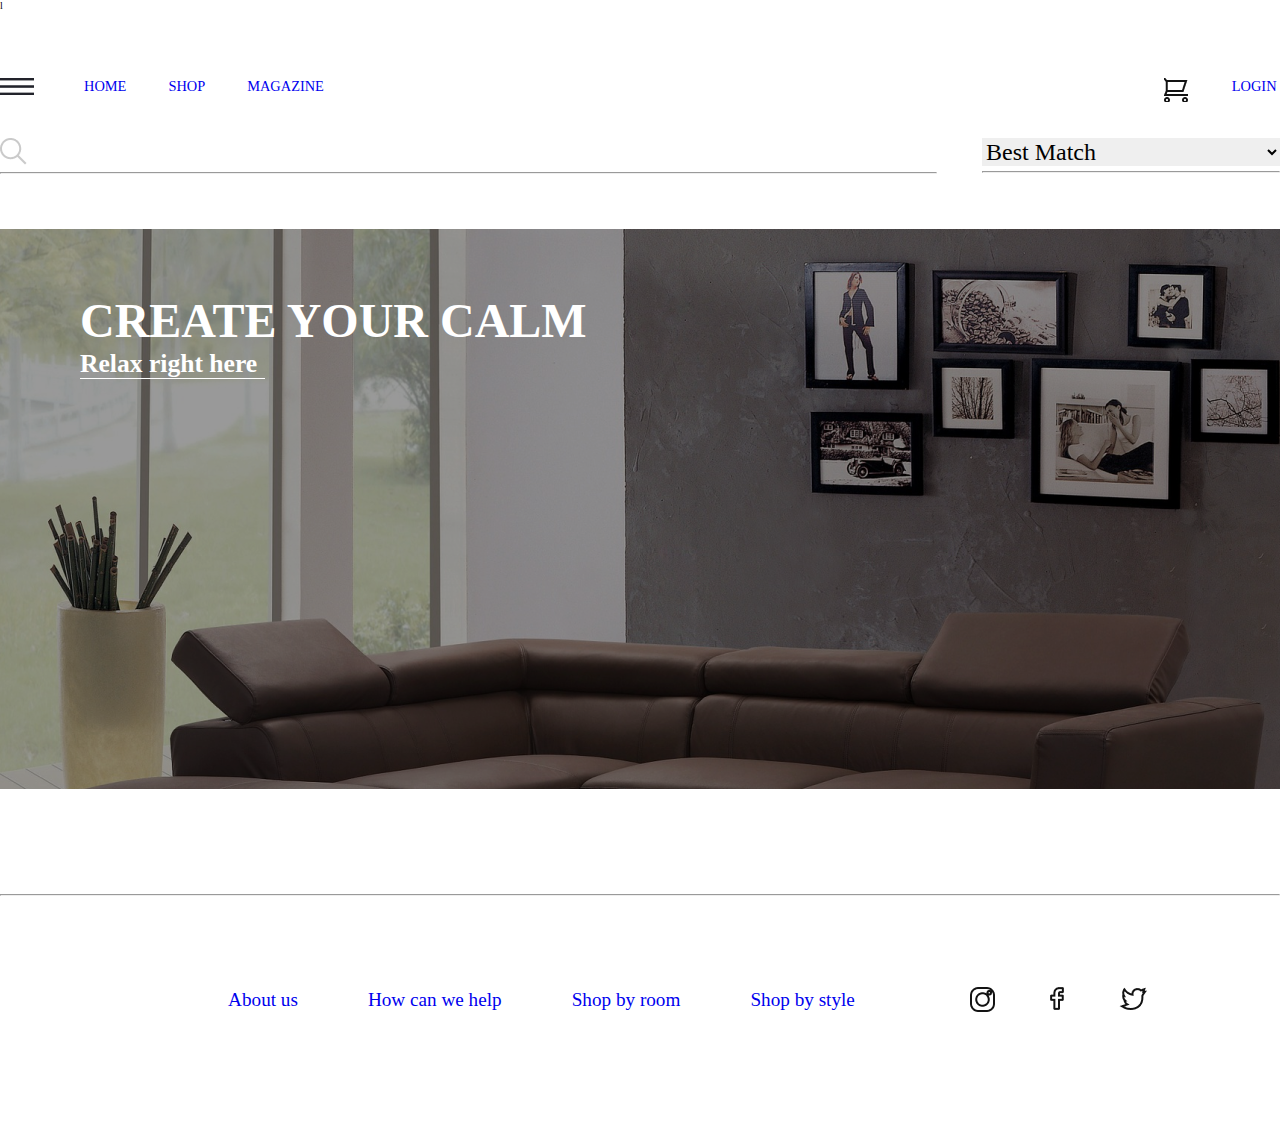
==== index.html @ 6ec8e125 "index.html edit, added css" ====
<!DOCTYPE html>
<html lang="en">
<head>
    <meta charset="UTF-8">
    <meta name="viewport" content="width=device-width, initial-scale=1.0">
    <link rel="stylesheet" href="./css/normalise.css">
    <link rel="stylesheet" href="./css/stylesheet.css">
    <link href="https://use.fontawesome.com/releases/v5.6.1/css/all.css" rel="stylesheet">
    l
    <title>SOFAS</title>
</head>
<body>
<div class="overflowHidden">
<header class="top-header outer">
    <div class="nav-inner inner flex-nav">
        <nav >
            <ul class="left-nav">
                <li class="logo"><a href="#"><img src="./img/logo.desktop.png" alt="logo"></a></li>
                <li class="list-item"><a href="#" class="home">HOME</a></li>
                <li class="list-item"><a href="#" class="shop">SHOP</a></li>
                <li class="list-item"><a href="#" class="magazine">MAGAZINE</a></li>
            </ul>
        </nav>
        <nav>
            <ul class="right-nav">
                <li class="list-item"><img class="cartButton" src="./img/Cart Button.png" alt="Cart button"/></li>
                <li class="list-item"><a href="#">LOGIN</a></li>
            </ul>
        </nav>        
    </div>
</header>

<div class="search-filter outer">
    <div class="search">
        <div class="search-icon" id="searchIcon">
            <img src="./img/Search.png" alt="search">
        </div>
        <input id="searchInput" type="text"/>
        <hr class="search-line">
    </div><!--search-->
    <div class="filter">
        <select name="bestMatch" id="bestMatch">
            <option value="bestMatch">Best Match</option>
            <option value="highest">Price: Highest first</option>
            <option value="lowest">Price: Lowest first</option>
        </select>
        <hr class="filter-line">
    </div><!--filter-->
</div><!--search-filter-->

<main class="main carousel-img outer">
    <div class="main-inner"></div>
    <div class="bg-img">
        <div class="bg-img-bk">
            <div class="eye-catch">
                <h1 class="main-h1">CREATE YOUR CALM</h1>
                <h2 class="sub-h2">Relax right here</h2>
            </div>
        </div><!---->
    </div><!--bg-ing-bk-->
        
</main>

<footer class="footer outer">
    <hr class="footer-line">
    <div class="footer-inner inner">
        <nav class="sub-footer-nav">
            <ul class="sub-footer-ul">
                <li><a href="#about">About us</a></li>
                <li><a href="#help">How can we help</a></li>
                <li><a href="#room">Shop by room</a></li>
                <li><a href="#style">Shop by style</a></li>
            </ul>
        </nav><!--footer-nav-->
        <nav class="footer-social-media">
            <ul class="social-media-ul">
                <li class="social-media-item instagram"><a href=""><img src="./img/instagram.png" alt=""></i></a></li>
                <li class="social-media-item facebook"><a href=""><img src="./img/facebook logo.png" alt=""></a></li>
                <li class="social-media-item twitter"><a href=""><img src="./img/twitter.png" alt=""></a></li>
            </ul>
        </nav><!--footer-social-media-->
    </div><!--footer-inner-->    
</footer>


</div><!--overflow hidden-->
    <script src="products.js"></script>
</body>
</html>
---- css/normalise.css ----
/*! normalize.css v8.0.1 | MIT License | github.com/necolas/normalize.css */

/* Document
   ========================================================================== */

/**
 * 1. Correct the line height in all browsers.
 * 2. Prevent adjustments of font size after orientation changes in iOS.
 */

html {
  line-height: 1.15; /* 1 */
  -webkit-text-size-adjust: 100%; /* 2 */
}

/* Sections
   ========================================================================== */

/**
 * Remove the margin in all browsers.
 */

body {
  margin: 0;
}

/**
 * Render the `main` element consistently in IE.
 */

main {
  display: block;
}

/**
 * Correct the font size and margin on `h1` elements within `section` and
 * `article` contexts in Chrome, Firefox, and Safari.
 */

h1 {
  font-size: 2em;
  margin: 0.67em 0;
}

/* Grouping content
   ========================================================================== */

/**
 * 1. Add the correct box sizing in Firefox.
 * 2. Show the overflow in Edge and IE.
 */

hr {
  box-sizing: content-box; /* 1 */
  height: 0; /* 1 */
  overflow: visible; /* 2 */
}

/**
 * 1. Correct the inheritance and scaling of font size in all browsers.
 * 2. Correct the odd `em` font sizing in all browsers.
 */

pre {
  font-family: monospace, monospace; /* 1 */
  font-size: 1em; /* 2 */
}

/* Text-level semantics
   ========================================================================== */

/**
 * Remove the gray background on active links in IE 10.
 */

a {
  background-color: transparent;
}

/**
 * 1. Remove the bottom border in Chrome 57-
 * 2. Add the correct text decoration in Chrome, Edge, IE, Opera, and Safari.
 */

abbr[title] {
  border-bottom: none; /* 1 */
  text-decoration: underline; /* 2 */
  text-decoration: underline dotted; /* 2 */
}

/**
 * Add the correct font weight in Chrome, Edge, and Safari.
 */

b,
strong {
  font-weight: bolder;
}

/**
 * 1. Correct the inheritance and scaling of font size in all browsers.
 * 2. Correct the odd `em` font sizing in all browsers.
 */

code,
kbd,
samp {
  font-family: monospace, monospace; /* 1 */
  font-size: 1em; /* 2 */
}

/**
 * Add the correct font size in all browsers.
 */

small {
  font-size: 80%;
}

/**
 * Prevent `sub` and `sup` elements from affecting the line height in
 * all browsers.
 */

sub,
sup {
  font-size: 75%;
  line-height: 0;
  position: relative;
  vertical-align: baseline;
}

sub {
  bottom: -0.25em;
}

sup {
  top: -0.5em;
}

/* Embedded content
   ========================================================================== */

/**
 * Remove the border on images inside links in IE 10.
 */

img {
  border-style: none;
}

/* Forms
   ========================================================================== */

/**
 * 1. Change the font styles in all browsers.
 * 2. Remove the margin in Firefox and Safari.
 */

button,
input,
optgroup,
select,
textarea {
  font-family: inherit; /* 1 */
  font-size: 100%; /* 1 */
  line-height: 1.15; /* 1 */
  margin: 0; /* 2 */
}

/**
 * Show the overflow in IE.
 * 1. Show the overflow in Edge.
 */

button,
input { /* 1 */
  overflow: visible;
}

/**
 * Remove the inheritance of text transform in Edge, Firefox, and IE.
 * 1. Remove the inheritance of text transform in Firefox.
 */

button,
select { /* 1 */
  text-transform: none;
}

/**
 * Correct the inability to style clickable types in iOS and Safari.
 */

button,
[type="button"],
[type="reset"],
[type="submit"] {
  -webkit-appearance: button;
}

/**
 * Remove the inner border and padding in Firefox.
 */

button::-moz-focus-inner,
[type="button"]::-moz-focus-inner,
[type="reset"]::-moz-focus-inner,
[type="submit"]::-moz-focus-inner {
  border-style: none;
  padding: 0;
}

/**
 * Restore the focus styles unset by the previous rule.
 */

button:-moz-focusring,
[type="button"]:-moz-focusring,
[type="reset"]:-moz-focusring,
[type="submit"]:-moz-focusring {
  outline: 1px dotted ButtonText;
}

/**
 * Correct the padding in Firefox.
 */

fieldset {
  padding: 0.35em 0.75em 0.625em;
}

/**
 * 1. Correct the text wrapping in Edge and IE.
 * 2. Correct the color inheritance from `fieldset` elements in IE.
 * 3. Remove the padding so developers are not caught out when they zero out
 *    `fieldset` elements in all browsers.
 */

legend {
  box-sizing: border-box; /* 1 */
  color: inherit; /* 2 */
  display: table; /* 1 */
  max-width: 100%; /* 1 */
  padding: 0; /* 3 */
  white-space: normal; /* 1 */
}

/**
 * Add the correct vertical alignment in Chrome, Firefox, and Opera.
 */

progress {
  vertical-align: baseline;
}

/**
 * Remove the default vertical scrollbar in IE 10+.
 */

textarea {
  overflow: auto;
}

/**
 * 1. Add the correct box sizing in IE 10.
 * 2. Remove the padding in IE 10.
 */

[type="checkbox"],
[type="radio"] {
  box-sizing: border-box; /* 1 */
  padding: 0; /* 2 */
}

/**
 * Correct the cursor style of increment and decrement buttons in Chrome.
 */

[type="number"]::-webkit-inner-spin-button,
[type="number"]::-webkit-outer-spin-button {
  height: auto;
}

/**
 * 1. Correct the odd appearance in Chrome and Safari.
 * 2. Correct the outline style in Safari.
 */

[type="search"] {
  -webkit-appearance: textfield; /* 1 */
  outline-offset: -2px; /* 2 */
}

/**
 * Remove the inner padding in Chrome and Safari on macOS.
 */

[type="search"]::-webkit-search-decoration {
  -webkit-appearance: none;
}

/**
 * 1. Correct the inability to style clickable types in iOS and Safari.
 * 2. Change font properties to `inherit` in Safari.
 */

::-webkit-file-upload-button {
  -webkit-appearance: button; /* 1 */
  font: inherit; /* 2 */
}

/* Interactive
   ========================================================================== */

/*
 * Add the correct display in Edge, IE 10+, and Firefox.
 */

details {
  display: block;
}

/*
 * Add the correct display in all browsers.
 */

summary {
  display: list-item;
}

/* Misc
   ========================================================================== */

/**
 * Add the correct display in IE 10+.
 */

template {
  display: none;
}

/**
 * Add the correct display in IE 10.
 */

[hidden] {
  display: none;
}
---- css/stylesheet.css ----
body {
    margin: 0;
    padding: 0;
    font-size: 62.5%;
font-family:'Avenir LT W01 35 Light';
}


a,li,ul,button {
    list-style: none;
    text-decoration: none;
}

hr,h1,h2,h3,h4,h5,h6 {
    margin: 0;
    padding: 0;
}

.outer {
    width: 1326px;
    max-width: 100%;
    margin: 0 auto;
}

.inner {
    width: 100%;
    overflow: hidden;
}

.nav-inner {
    margin-top: 26px;
}

.logo img {
    max-width: 80%;


}
.flex-nav {
    display: inline-flex;
    vertical-align: middle;
    font-size: 0.9rem;
}

.left-nav {
    display: inline-flex;
    width: 1009px;
    padding: 26px 42px 0 0;
    
    
}
.left-nav li {
    padding-right: 42px;
}

.right-nav {
    width: 100%;
    display: flex;
    text-align: right;
    padding: 26px 0 18px 100%;
}

.right-nav li {
    margin-right: 44px;
}

.right-nav li:last-child{
    margin-right: 0;
}

.search-filter {
    width: 1326px;
    margin: 0 auto;
    display: flex;

}

.search {
    width: 960px;
}

.search-icon {
    display: inline-block;
}

.search input {
    width: 95%;
    font-size: 1.5rem;
    border: none;
    
}
.filter {
    width: 298px;
    margin-left: 45px;
}

.filter select {
    width: 298px;
    font-size: 1.5rem;
    margin-bottom: 5.5px;
    border: none;
}

.carousel-img {
    color: #fff;
    margin-top: 55px;
}

.bg-img {
    background-image: url(../img/brown.sofa.png);
    height: 560px;
}

.bg-img-bk {
    background-color: rgba(0, 0, 0, 0.4);
    height: 560px;
}

.eye-catch {
    margin-left: 80px;

}

.main-h1 {
    font-size: 3rem;
    padding-top: 64px;
}

.sub-h2 {
    font-size: 1.6rem;
    border-bottom: 1px solid #fff;
    width: 185px;
}

.footer {
    margin-top: 105px;
    margin-bottom: 100px;
}

.footer-inner {
    display: flex;
    width: 80%;
    margin: 0 auto;
    margin-top: 61px;
}

.sub-footer-nav {
}

.sub-footer-ul {
    width: 100%;
    display: flex;
    justify-content: center;
    font-size: 1.2rem;
    margin: 2rem 5rem 2rem 0;
}

.sub-footer-ul li{
    padding-right: 50px;
}


.sub-footer-ul a {
    padding: 10px;
}

.social-media-ul {
    display: flex;
}

.footer-social-media {
    margin: 0;
    padding: 0;
}

.footer-social-media li {
    padding: 20px 50px 5px 5px;
}

.footer-social-media li:last-child{
    padding-right: 5px;
}
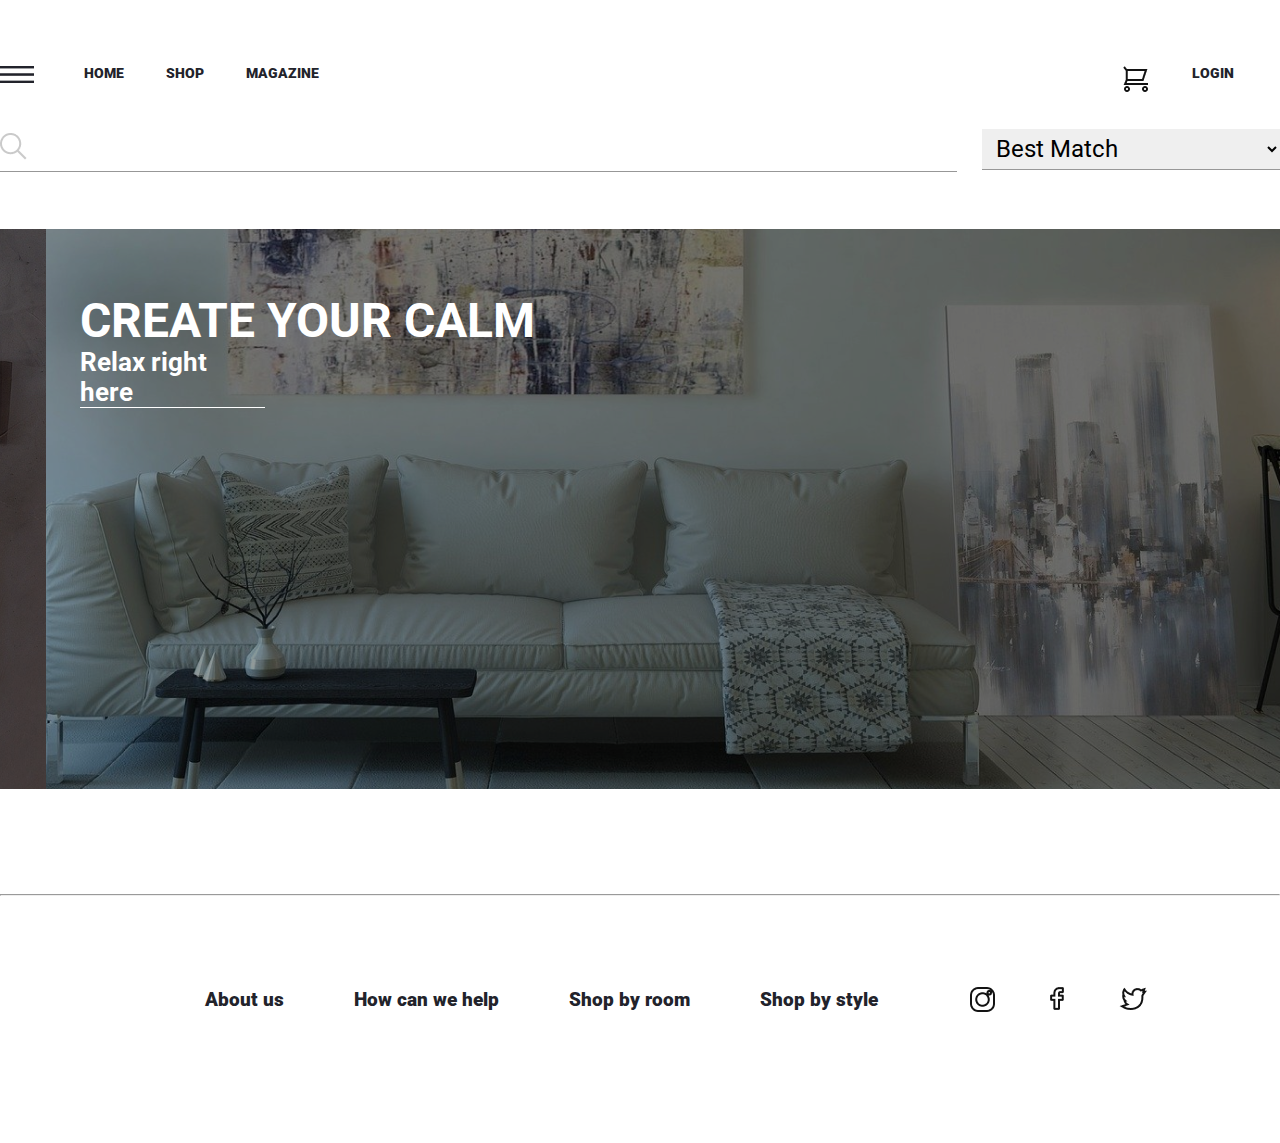
==== commit c9100f9d: "added sidebar" ====
--- a/index.html
+++ b/index.html
@@ -3,10 +3,11 @@
 <head>
     <meta charset="UTF-8">
     <meta name="viewport" content="width=device-width, initial-scale=1.0">
+    <link href="https://fonts.googleapis.com/css2?family=Roboto:wght@400;500;900&display=swap" rel="stylesheet">
     <link rel="stylesheet" href="./css/normalise.css">
     <link rel="stylesheet" href="./css/stylesheet.css">
     <link href="https://use.fontawesome.com/releases/v5.6.1/css/all.css" rel="stylesheet">
-    l
+    
     <title>SOFAS</title>
 </head>
 <body>
@@ -16,67 +17,70 @@
         <nav >
             <ul class="left-nav">
                 <li class="logo"><a href="#"><img src="./img/logo.desktop.png" alt="logo"></a></li>
-                <li class="list-item"><a href="#" class="home">HOME</a></li>
-                <li class="list-item"><a href="#" class="shop">SHOP</a></li>
+                <li class="list-item"><a href="index.html" class="home">HOME</a></li>
+                <li class="list-item"><a href="shop.html" class="shop">SHOP</a></li>
                 <li class="list-item"><a href="#" class="magazine">MAGAZINE</a></li>
             </ul>
         </nav>
         <nav>
             <ul class="right-nav">
-                <li class="list-item"><img class="cartButton" src="./img/Cart Button.png" alt="Cart button"/></li>
+                <li class="list-item"><a href="#"><img class="cartButton" src="./img/Cart Button.png" alt="Cart button" /></a></li>
                 <li class="list-item"><a href="#">LOGIN</a></li>
             </ul>
         </nav>        
     </div>
 </header>
 
-<div class="search-filter outer">
-    <div class="search">
-        <div class="search-icon" id="searchIcon">
-            <img src="./img/Search.png" alt="search">
-        </div>
-        <input id="searchInput" type="text"/>
-        <hr class="search-line">
-    </div><!--search-->
-    <div class="filter">
+<form class="search-filter outer">
+    <div class="search-wrapper">        
+        <input id="searchInput" name="search" type="text"/>
+    </div><!-- search-wrapper -->
+    <div class="filter-wrapper">
         <select name="bestMatch" id="bestMatch">
             <option value="bestMatch">Best Match</option>
             <option value="highest">Price: Highest first</option>
             <option value="lowest">Price: Lowest first</option>
         </select>
-        <hr class="filter-line">
-    </div><!--filter-->
-</div><!--search-filter-->
+    </div><!--filter-wrapper-->
+</form><!--search-filter outer-->
 
-<main class="main carousel-img outer">
-    <div class="main-inner"></div>
-    <div class="bg-img">
+<main class="main carousel-wrapper outer">
+    <div class="carousel">
+        <div class="carousel-img">
+            <img class="carousel-photo default" src="./img/brown.carousel.couch.png" alt="brown sofa">
+            <img class="carousel-photo" src="./img/white.carousel.couch.png" alt="white sofa">
+            <img class="carousel-photo" src="./img/bedroom.png" alt="bedroom">
+        </div>
         <div class="bg-img-bk">
             <div class="eye-catch">
                 <h1 class="main-h1">CREATE YOUR CALM</h1>
                 <h2 class="sub-h2">Relax right here</h2>
+            </div><!--eye-catch-->
+            <div class="carousel-button">
+                <div class="carousel-button-next"></div>
+                <div class="carousel-button-prev"></div>
             </div>
-        </div><!---->
-    </div><!--bg-ing-bk-->
+        </div><!--bg-img-dk-->
+    </div><!--carousel-->
         
 </main>
 
 <footer class="footer outer">
-    <hr class="footer-line">
+    <hr class="footer-line line">
     <div class="footer-inner inner">
         <nav class="sub-footer-nav">
             <ul class="sub-footer-ul">
-                <li><a href="#about">About us</a></li>
-                <li><a href="#help">How can we help</a></li>
-                <li><a href="#room">Shop by room</a></li>
-                <li><a href="#style">Shop by style</a></li>
+                <li class="list-item"><a href="#about">About us</a></li>
+                <li class="list-item"><a href="#help">How can we help</a></li>
+                <li class="list-item"><a href="#room">Shop by room</a></li>
+                <li class="list-item"><a href="#style">Shop by style</a></li>
             </ul>
         </nav><!--footer-nav-->
         <nav class="footer-social-media">
             <ul class="social-media-ul">
-                <li class="social-media-item instagram"><a href=""><img src="./img/instagram.png" alt=""></i></a></li>
-                <li class="social-media-item facebook"><a href=""><img src="./img/facebook logo.png" alt=""></a></li>
-                <li class="social-media-item twitter"><a href=""><img src="./img/twitter.png" alt=""></a></li>
+                <li class="list-item social-media-item instagram"><a href=""><img src="./img/instagram.png" alt=""></a></li>
+                <li class="list-item social-media-item facebook"><a href=""><img src="./img/facebook logo.png" alt=""></a></li>
+                <li class="list-item social-media-item twitter"><a href=""><img src="./img/twitter.png" alt=""></a></li>
             </ul>
         </nav><!--footer-social-media-->
     </div><!--footer-inner-->    
@@ -84,6 +88,7 @@
 
 
 </div><!--overflow hidden-->
-    <script src="products.js"></script>
+    <script src="./products.js"></script>
+    <script src="./index.js"></script>
 </body>
 </html>--- a/css/stylesheet.css
+++ b/css/stylesheet.css
@@ -1,182 +1,468 @@
 body {
-    margin: 0;
-    padding: 0;
-    font-size: 62.5%;
-font-family:'Avenir LT W01 35 Light';
-}
-
-
-a,li,ul,button {
-    list-style: none;
-    text-decoration: none;
-}
-
-hr,h1,h2,h3,h4,h5,h6 {
-    margin: 0;
-    padding: 0;
-}
-
+  margin: 0;
+  padding: 0;
+  font-size: 62.5%;
+  font-family: "Avenir Next", "roboto";
+  src: url("http://www.yoursite.com/fonts/Avenir_Next.otf");
+}
+
+/*global style*/
+a,
+li,
+ul,
+button {
+  list-style: none;
+  text-decoration: none;
+}
+
+hr,
+h1,
+h2,
+h3,
+h4,
+h5,
+h6 {
+  margin: 0;
+  padding: 0;
+}
+/*header & footer list style*/
+.list-item a {
+  color: #22232b;
+  font-weight: 900;
+}
+
+.list-item a:hover {
+  color: #00c98d;
+}
+
+.list-item a:active {
+  color: #00c98d;
+}
+
+/*header, main,footer style*/
 .outer {
-    width: 1326px;
-    max-width: 100%;
-    margin: 0 auto;
+  width: 1326px;
+  max-width: 100%;
+  margin: 0 auto;
 }
 
 .inner {
-    width: 100%;
-    overflow: hidden;
-}
-
+  width: 100%;
+  overflow: hidden;
+}
+
+/*individual style for header*/
 .nav-inner {
-    margin-top: 26px;
+  margin-top: 26px;
 }
 
 .logo img {
-    max-width: 80%;
-
-
+  max-width: 80%;
 }
 .flex-nav {
-    display: inline-flex;
-    vertical-align: middle;
-    font-size: 0.9rem;
+  display: inline-flex;
+  vertical-align: middle;
+  font-size: 0.9rem;
 }
 
 .left-nav {
-    display: inline-flex;
-    width: 1009px;
-    padding: 26px 42px 0 0;
-    
-    
+  display: inline-flex;
+  width: 1009px;
+  padding: 26px 42px 0 0;
 }
 .left-nav li {
-    padding-right: 42px;
+  padding-right: 42px;
 }
 
 .right-nav {
-    width: 100%;
-    display: flex;
-    text-align: right;
-    padding: 26px 0 18px 100%;
+  width: 100%;
+  display: flex;
+  padding: 26px 0 18px 65%;
 }
 
 .right-nav li {
-    margin-right: 44px;
-}
-
-.right-nav li:last-child{
-    margin-right: 0;
-}
-
+  margin-right: 44px;
+}
+
+.right-nav li:last-child {
+  margin-right: 0;
+}
+
+.cartButton {
+  cursor: pointer;
+  background-color: transparent;
+}
+
+/*individual style for search & filter*/
 .search-filter {
-    width: 1326px;
-    margin: 0 auto;
-    display: flex;
-
-}
-
-.search {
-    width: 960px;
+  width: 1326px;
+  margin: 0 auto;
+  display: flex;
+}
+
+.search-wrapper {
+  width: 960px;
+  margin-top: 4px;
 }
 
 .search-icon {
-    display: inline-block;
-}
-
-.search input {
-    width: 95%;
-    font-size: 1.5rem;
-    border: none;
-    
-}
-.filter {
-    width: 298px;
-    margin-left: 45px;
-}
-
-.filter select {
-    width: 298px;
-    font-size: 1.5rem;
-    margin-bottom: 5.5px;
-    border: none;
+  display: inline-block;
+}
+
+.search-wrapper input {
+  background: url(../img/Search.png) no-repeat;
+  width: 100%;
+  max-width: 100%;
+  font-size: 1.5rem;
+  padding: 5px 10px;
+  margin-bottom: 2px;
+  border: none;
+  border-bottom: 1.2px solid #979797;
+}
+
+.search-wrapper input:focus {
+  background-image: none;
+  outline: 0;
+  box-shadow: 0 0 2px 1px #979797;
+}
+
+.filter-wrapper {
+  width: 298px;
+  max-width: 100%;
+  margin-left: 45px;
+}
+
+.filter-wrapper select {
+  width: 298px;
+  font-size: 1.5rem;
+  padding: 5px 10px;
+  border: none;
+  border-bottom: 1.2px solid #979797;
+}
+
+.filter-wrapper select:focus {
+  outline: 0;
+  box-shadow: 0 0 2px 2px #979797;
+}
+
+/*individual style for main*/
+.carousel-wrapper {
+  color: #fff;
+  margin-top: 55px;
+  overflow: hidden;
+  box-sizing: border-box;
+}
+
+.carousel {
+  position: relative;
+}
+
+.carousel-img img {
+  max-width: 1326px;
 }
 
 .carousel-img {
-    color: #fff;
-    margin-top: 55px;
-}
-
-.bg-img {
-    background-image: url(../img/brown.sofa.png);
-    height: 560px;
+  display: flex;
+  /* transform: translate(0%,0); */
+  height: 560px;
+  object-fit: cover;
 }
 
 .bg-img-bk {
-    background-color: rgba(0, 0, 0, 0.4);
-    height: 560px;
+  background-color: rgba(0, 0, 0, 0.4);
+  height: 560px;
+  z-index: 100;
+  position: absolute;
+  top: 0;
+  right: 0;
+  bottom: 0;
+  left: 0;
 }
 
 .eye-catch {
-    margin-left: 80px;
-
+  margin-left: 80px;
 }
 
 .main-h1 {
-    font-size: 3rem;
-    padding-top: 64px;
+  font-size: 3rem;
+  padding-top: 64px;
 }
 
 .sub-h2 {
-    font-size: 1.6rem;
-    border-bottom: 1px solid #fff;
-    width: 185px;
-}
-
+  font-size: 1.6rem;
+  border-bottom: 1px solid #fff;
+  width: 185px;
+}
+
+/* next and prev btn */
+/* https://bagelee.com/design/css/css-triangle/ */
+.carousel-button-next {
+  display: none;
+  cursor: pointer;
+  width: 30px;
+  height: 30px;
+  border: 2px solid;
+  border-color: #fff #fff transparent transparent;
+  opacity: 0.7;
+  transform: rotate(45deg);
+  position: absolute;
+  top: 50%;
+  right: 0;
+  bottom: 0;
+  left: 95%;
+}
+
+.carousel-button-prev {
+  display: none;
+  cursor: pointer;
+  width: 30px;
+  height: 30px;
+  border: 2px solid;
+  border-color: transparent transparent #fff #fff;
+  opacity: 0.7;
+  transform: rotate(45deg);
+  position: absolute;
+  top: 50%;
+  right: 0;
+  bottom: 0;
+  left: 2%;
+}
+
+/*individual style for footer*/
 .footer {
-    margin-top: 105px;
-    margin-bottom: 100px;
+  margin-top: 105px;
+  margin-bottom: 100px;
 }
 
 .footer-inner {
-    display: flex;
-    width: 80%;
-    margin: 0 auto;
-    margin-top: 61px;
-}
-
-.sub-footer-nav {
+  display: flex;
+  width: 80%;
+  margin: 0 auto;
+  margin-top: 61px;
 }
 
 .sub-footer-ul {
-    width: 100%;
-    display: flex;
-    justify-content: center;
-    font-size: 1.2rem;
-    margin: 2rem 5rem 2rem 0;
-}
-
-.sub-footer-ul li{
-    padding-right: 50px;
-}
-
+  width: 100%;
+  display: flex;
+  justify-content: center;
+  font-size: 1.2rem;
+  margin: 2rem 5rem 2rem 0;
+}
+
+.sub-footer-ul li {
+  padding-right: 50px;
+}
 
 .sub-footer-ul a {
-    padding: 10px;
+  padding: 10px;
 }
 
 .social-media-ul {
-    display: flex;
+  display: flex;
 }
 
 .footer-social-media {
-    margin: 0;
-    padding: 0;
-}
-
-.footer-social-media li {
-    padding: 20px 50px 5px 5px;
-}
-
-.footer-social-media li:last-child{
-    padding-right: 5px;
-}
+  margin: 0;
+  padding: 0;
+}
+
+.social-media-item {
+  padding: 20px 50px 5px 5px;
+}
+
+.social-media-item img:hover {
+  background-color: #00c98d;
+}
+
+.social-media-item:last-child {
+  padding-right: 5px;
+}
+
+.two-colum-desktop {
+  display: flex;
+  margin-top: 55px;
+}
+
+.left-side {
+  width: 340px;
+  margin: 0 auto;
+  font-size: 1.5rem;
+}
+
+.filter-by-wrapper select {
+  cursor: pointer;
+}
+
+.filter-by-wrapper select {
+  display: block;
+  border: none;
+  border-bottom: 1px solid #979797;
+  width: 300px;
+  padding-bottom: 12px;
+  margin-top: 25px;
+}
+
+.filter-by-title {
+  color: #979797;
+  margin-bottom: 50px;
+  font-size: 1.3rem;
+}
+
+.filter-title {
+  width: 280px;
+  font-size: 1.5rem;
+  padding: 5px 10px;
+  border: none;
+  border-bottom: 1.2px solid #979797;
+  position: relative;
+  overflow: hidden;
+}
+
+.arrow {
+  cursor: pointer;
+  width: 8px;
+  height: 8px;
+  border: 4px solid;
+  border-color: transparent #000 #000 transparent;
+  transform: rotate(45deg);
+  position: absolute;
+  top: 10%;
+  right: 0;
+  bottom: 0;
+  left: 90%;
+  /* background-color: red; */
+}
+
+.color-check, .category-check {
+  display: none;
+}
+
+.individualColor {
+    margin-bottom: 15px;
+}
+
+.individualColor input[type="checkbox"] {
+  display: none;
+}
+
+.designedCheckbox {
+  position: relative;
+  padding: 0 0 0 55px;
+  text-transform: capitalize;
+}
+
+.designedCheckbox::after,
+.designedCheckbox::before {
+  position: absolute;
+  content: "";
+  display: block;
+  top: 40%;
+  cursor: pointer;
+}
+
+.designedCheckbox::after {
+  left: 15px;
+  padding: 2px;
+  margin-top: -10px; /* the position of check box */
+  width: 20px;
+  height: 20px;
+  border: 2px solid #aaaaaa;
+  border-radius: 6px;
+}
+
+.designedCheckbox::before {
+  left: 24px; /* position of check */
+  margin-top: -6px; /* position of check */
+  width: 7px; /* size of the box (tick inside) */
+  height: 13px; /* height of the box (tick inside) */
+  border-right: 3px solid #0171bd;
+  border-bottom: 3px solid #0171bd;
+  transform: rotate(45deg); /* rotate the tick */
+  opacity: 0; /* clear when no checked */
+}
+
+.color-check input[type="checkbox"]:checked + .designedCheckbox::before {
+  opacity: 1;
+}
+
+.list-of-items {
+  display: flex;
+  flex: 1;
+  flex-wrap: wrap;
+}
+
+.item {
+  height: 346px;
+  font-size: 1.6em;
+  position: relative;
+  margin-right: 4px;
+  margin-bottom: 48px;
+  min-width: calc(33.33333333% - 86px / 3);
+  overflow: hidden;
+}
+
+.item:nth-child(3n) {
+  margin-right: 0;
+}
+
+.item-details {
+  padding: 0;
+  margin: 0;
+  display: flex;
+}
+
+.name-type {
+  background-color: #fff;
+  width: 191px;
+  height: 126px;
+  position: absolute;
+  top: 65%;
+  right: 0;
+  bottom: 0;
+  left: 0;
+}
+
+.name-type p {
+  margin-bottom: 5px;
+}
+
+.item-type {
+  color: #979797;
+  font-size: 0.7em;
+  margin-top: 0;
+}
+
+.price-submit {
+  width: 40%;
+  position: absolute;
+  top: 75%;
+  right: 0;
+  left: 60%;
+  text-align: right;
+}
+
+.addToCart {
+  border: none;
+  background-color: transparent;
+  cursor: pointer;
+}
+
+.next-page-container {
+  margin-top: 68px;
+}
+
+.next-page {
+  display: flex;
+  justify-content: center;
+}
+
+.page-number {
+  background-color: #e2dfdf;
+  padding: 13px;
+  margin-right: 10px;
+}
+
+.page-number:hover {
+  cursor: pointer;
+  background-color: #00c98d;
+}
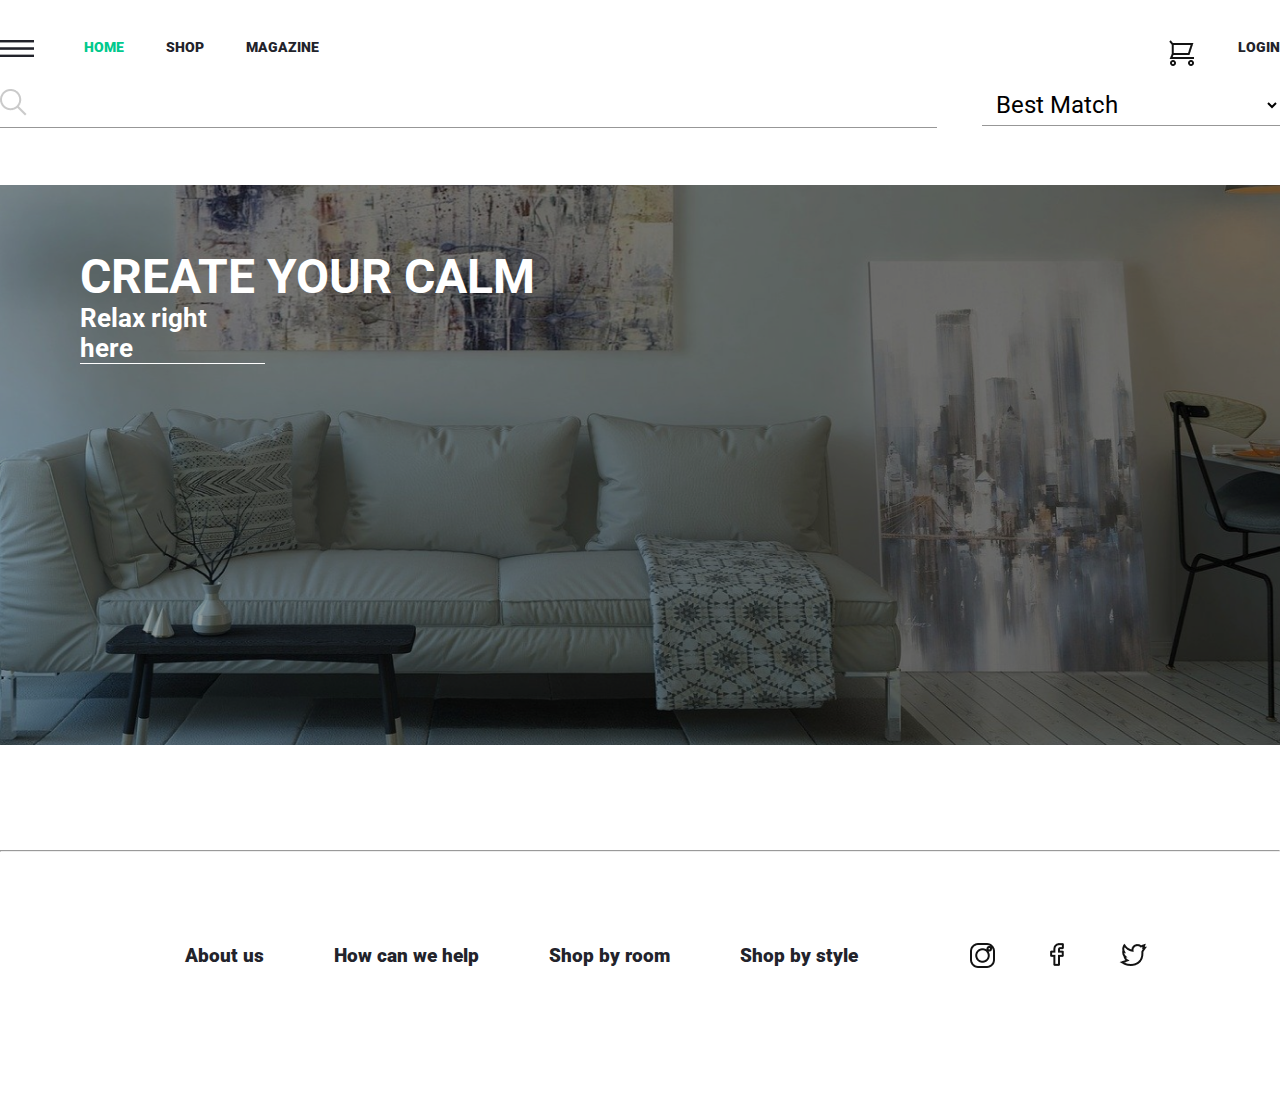
==== commit f04dd023: "some changes" ====
--- a/index.html
+++ b/index.html
@@ -6,6 +6,7 @@
     <link href="https://fonts.googleapis.com/css2?family=Roboto:wght@400;500;900&display=swap" rel="stylesheet">
     <link rel="stylesheet" href="./css/normalise.css">
     <link rel="stylesheet" href="./css/stylesheet.css">
+    <link rel="stylesheet" href="./css/responsive.css">    
     <link href="https://use.fontawesome.com/releases/v5.6.1/css/all.css" rel="stylesheet">
     
     <title>SOFAS</title>
@@ -14,17 +15,17 @@
 <div class="overflowHidden">
 <header class="top-header outer">
     <div class="nav-inner inner flex-nav">
-        <nav >
+        <nav class="navOne">
             <ul class="left-nav">
                 <li class="logo"><a href="#"><img src="./img/logo.desktop.png" alt="logo"></a></li>
-                <li class="list-item"><a href="index.html" class="home">HOME</a></li>
+                <li class="list-item nav-item current"><a href="index.html" class="home">HOME</a></li>
                 <li class="list-item"><a href="shop.html" class="shop">SHOP</a></li>
                 <li class="list-item"><a href="#" class="magazine">MAGAZINE</a></li>
             </ul>
         </nav>
-        <nav>
+        <nav class="navTwo">
             <ul class="right-nav">
-                <li class="list-item"><a href="#"><img class="cartButton" src="./img/Cart Button.png" alt="Cart button" /></a></li>
+                <li><a href="#"><img class="cartButton" src="./img/Cart Button.png" alt="Cart button" /></a></li>
                 <li class="list-item"><a href="#">LOGIN</a></li>
             </ul>
         </nav>        
@@ -35,8 +36,8 @@
     <div class="search-wrapper">        
         <input id="searchInput" name="search" type="text"/>
     </div><!-- search-wrapper -->
-    <div class="filter-wrapper">
-        <select name="bestMatch" id="bestMatch">
+    <div class="match-wrapper filter-wrapper">
+        <select class="bestMatch" id="bestMatch">
             <option value="bestMatch">Best Match</option>
             <option value="highest">Price: Highest first</option>
             <option value="lowest">Price: Lowest first</option>
@@ -59,6 +60,11 @@
             <div class="carousel-button">
                 <div class="carousel-button-next"></div>
                 <div class="carousel-button-prev"></div>
+            </div>
+            <div class="carousel-radio">
+                <div class="mobile carousel-radio-next"><input type="radio"></div>
+                <div class="mobile carousel-radio-middle"><input type="radio"></div>
+                <div class="mobile carousel-radio-prev"><input type="radio"></div>
             </div>
         </div><!--bg-img-dk-->
     </div><!--carousel-->
--- a/css/stylesheet.css
+++ b/css/stylesheet.css
@@ -1,11 +1,20 @@
+*{
+    box-sizing: border-box;
+}
+
 body {
   margin: 0;
   padding: 0;
   font-size: 62.5%;
+  background-color: #fff;
   font-family: "Avenir Next", "roboto";
   src: url("http://www.yoursite.com/fonts/Avenir_Next.otf");
 }
 
+.overflowHidden {
+  margin: 0;
+  padding: 0;
+}
 /*global style*/
 a,
 li,
@@ -25,12 +34,18 @@
   margin: 0;
   padding: 0;
 }
+
 /*header & footer list style*/
 .list-item a {
   color: #22232b;
   font-weight: 900;
 }
 
+
+.current a{
+  color: #00c98d;
+}
+
 .list-item a:hover {
   color: #00c98d;
 }
@@ -41,8 +56,7 @@
 
 /*header, main,footer style*/
 .outer {
-  width: 1326px;
-  max-width: 100%;
+  max-width: 1326px;
   margin: 0 auto;
 }
 
@@ -61,23 +75,23 @@
 }
 .flex-nav {
   display: inline-flex;
-  vertical-align: middle;
+  justify-content: space-between;
   font-size: 0.9rem;
 }
 
 .left-nav {
   display: inline-flex;
-  width: 1009px;
-  padding: 26px 42px 0 0;
+  max-width: 1009px;
+  padding: 0 42px 0 0;
 }
 .left-nav li {
   padding-right: 42px;
 }
 
+
 .right-nav {
   width: 100%;
   display: flex;
-  padding: 26px 0 18px 65%;
 }
 
 .right-nav li {
@@ -95,7 +109,7 @@
 
 /*individual style for search & filter*/
 .search-filter {
-  width: 1326px;
+  max-width: 1326px;
   margin: 0 auto;
   display: flex;
 }
@@ -126,17 +140,19 @@
   box-shadow: 0 0 2px 1px #979797;
 }
 
-.filter-wrapper {
-  width: 298px;
-  max-width: 100%;
+.match-wrapper {
+  width: 100%;
+  max-width: 298px;
   margin-left: 45px;
 }
 
-.filter-wrapper select {
-  width: 298px;
+.match-wrapper select {
+  width: 100%;
+  max-width: 298px;
   font-size: 1.5rem;
   padding: 5px 10px;
   border: none;
+  background-color: #fff;
   border-bottom: 1.2px solid #979797;
 }
 
@@ -158,6 +174,7 @@
 }
 
 .carousel-img img {
+  width: 100%;
   max-width: 1326px;
 }
 
@@ -228,6 +245,10 @@
   left: 2%;
 }
 
+.mobile {
+  display: none;
+}
+
 /*individual style for footer*/
 .footer {
   margin-top: 105px;
@@ -278,13 +299,16 @@
   padding-right: 5px;
 }
 
+
+/* item view lists shop.html */
 .two-colum-desktop {
   display: flex;
   margin-top: 55px;
 }
 
 .left-side {
-  width: 340px;
+  width: 100%;
+  max-width: 340px;
   margin: 0 auto;
   font-size: 1.5rem;
 }
@@ -293,14 +317,10 @@
   cursor: pointer;
 }
 
-.filter-by-wrapper select {
-  display: block;
-  border: none;
-  border-bottom: 1px solid #979797;
-  width: 300px;
-  padding-bottom: 12px;
-  margin-top: 25px;
-}
+.mobile-filter {
+  display: none;
+}
+
 
 .filter-by-title {
   color: #979797;
@@ -309,27 +329,32 @@
 }
 
 .filter-title {
-  width: 280px;
+  width: 80%;
   font-size: 1.5rem;
-  padding: 5px 10px;
+  padding: 10px;
   border: none;
   border-bottom: 1.2px solid #979797;
   position: relative;
   overflow: hidden;
 }
 
+.filter-title span {
+  padding: 8px;
+  /* background-color: red; */
+}
+
 .arrow {
   cursor: pointer;
-  width: 8px;
-  height: 8px;
-  border: 4px solid;
+  max-width: 18px;
+  height: 18px;
+  border: 3px solid;
   border-color: transparent #000 #000 transparent;
   transform: rotate(45deg);
   position: absolute;
   top: 10%;
   right: 0;
   bottom: 0;
-  left: 90%;
+  left: 85%;
   /* background-color: red; */
 }
 
@@ -337,72 +362,155 @@
   display: none;
 }
 
-.individualColor {
+.individualColor, .individualCategory {
     margin-bottom: 15px;
 }
 
-.individualColor input[type="checkbox"] {
-  display: none;
+.individualColor input[type="checkbox"],
+.individualCategory input[type="checkbox"] {
+    display: none;
 }
 
 .designedCheckbox {
-  position: relative;
-  padding: 0 0 0 55px;
-  text-transform: capitalize;
+    position: relative;
+    padding: 0 0 0 55px;
+    text-transform: capitalize;
+    cursor: pointer;
 }
 
 .designedCheckbox::after,
 .designedCheckbox::before {
-  position: absolute;
-  content: "";
-  display: block;
-  top: 40%;
-  cursor: pointer;
+    position: absolute;
+    content: "";
+    display: block;
+    top: 40%;
+    cursor: pointer;
 }
 
 .designedCheckbox::after {
-  left: 15px;
-  padding: 2px;
-  margin-top: -10px; /* the position of check box */
-  width: 20px;
-  height: 20px;
-  border: 2px solid #aaaaaa;
-  border-radius: 6px;
+    left: 15px;
+    padding: 2px;
+    margin-top: -10px; /* the position of check box */
+    width: 100%;
+    max-width: 20px;
+    height: 20px;
+    border: 2px solid #aaaaaa;
+    border-radius: 6px;
 }
 
 .designedCheckbox::before {
-  left: 24px; /* position of check */
-  margin-top: -6px; /* position of check */
-  width: 7px; /* size of the box (tick inside) */
-  height: 13px; /* height of the box (tick inside) */
-  border-right: 3px solid #0171bd;
-  border-bottom: 3px solid #0171bd;
-  transform: rotate(45deg); /* rotate the tick */
-  opacity: 0; /* clear when no checked */
+    left: 24px; /* position of check */
+    margin-top: -6px; /* position of check */
+    width: 100%;
+    max-width: 7px; /* size of the box (tick inside) */
+    height: 13px; /* height of the box (tick inside) */
+    border-right: 3px solid #0171bd;
+    border-bottom: 3px solid #0171bd;
+    transform: rotate(45deg); /* rotate the tick */
+    opacity: 0; /* clear when no checked */
 }
 
 .color-check input[type="checkbox"]:checked + .designedCheckbox::before {
-  opacity: 1;
-}
+    opacity: 1;
+}
+
+.category-check input[type="checkbox"]:checked + .designedCheckbox::before {
+    opacity: 1;
+}
+
+
+/* price drag  */
+.price-range-wrap {
+    width: 85%;
+}
+.price-range-title {
+    padding-left: 10px;
+}
+
+
+.slider {
+  -webkit-appearance: none;
+  width: 100%;
+  height: 2px;
+  border-radius: 5px;  
+  background: #979797;
+  outline: none;
+}
+
+.slider::-webkit-slider-thumb {
+  -webkit-appearance: none;
+  appearance: none;
+  width: 15px;
+  height: 15px;
+  border: 2px solid rgb(24, 22, 22);
+  border-radius: 50%; 
+  background: #fff;
+  cursor: pointer;
+}
+
+
+.slideContainer {
+    display: flex;
+    position: relative;
+}
+
+.slider {
+    border: none;
+    color: #fff;
+}
+
+.sliderMin {
+    position: absolute;
+    width: 50%;
+
+}
+
+.sliderMax {
+    position: absolute;
+    width: 50%;
+    left: 49%;
+}
+
+.slideContainer p {
+    padding-top: 5px;
+    font-size: .6em;
+}
+
+.max {
+    width: 100%;
+    text-align: right;
+}
+
+
+
+
 
 .list-of-items {
+  box-sizing: border-box;
   display: flex;
   flex: 1;
   flex-wrap: wrap;
 }
 
 .item {
-  height: 346px;
-  font-size: 1.6em;
-  position: relative;
-  margin-right: 4px;
-  margin-bottom: 48px;
-  min-width: calc(33.33333333% - 86px / 3);
-  overflow: hidden;
+    cursor: pointer;
+    height: 346px;
+    font-size: 1.6em;
+    position: relative;
+    margin-right: 41px;
+    margin-bottom: 48px;
+    min-width: calc(33.33333333% - 86px / 3);
+    overflow: hidden;
+    box-shadow: .1px .1px 5px 1px #f2f2f2;
+}
+
+.item:hover {
+    transform: scale(1.1);
+
 }
 
 .item:nth-child(3n) {
-  margin-right: 0;
+    margin-right: 0;
 }
 
 .item-details {
@@ -413,7 +521,7 @@
 
 .name-type {
   background-color: #fff;
-  width: 191px;
+  width: 180px;
   height: 126px;
   position: absolute;
   top: 65%;
@@ -424,6 +532,7 @@
 
 .name-type p {
   margin-bottom: 5px;
+  padding: 2px 0 0 15px;
 }
 
 .item-type {
@@ -435,10 +544,13 @@
 .price-submit {
   width: 40%;
   position: absolute;
-  top: 75%;
+  top: 73%;
   right: 0;
-  left: 60%;
+  left: 55%;
   text-align: right;
+}
+
+.price-submit {
 }
 
 .addToCart {
@@ -466,3 +578,147 @@
   cursor: pointer;
   background-color: #00c98d;
 }
+
+
+/* item preview page, preview.html */
+
+.preview-wrapper {
+    margin-top: 110px;
+}
+.red {
+    font-size: 1rem;
+    border: 1px solid red;
+    width: 1100px;
+    margin: 0 auto;
+}
+
+.preview-description{
+    border: 1px solid blue;
+    display: flex;
+}
+
+.preview-img{
+    border: 1px solid green;    
+    width: 683px;
+    height: 330px;
+    filter: brightness(70%);
+}
+
+.preview-item-details {
+    width: 264px;
+    border: 1px solid yellow;
+    margin-left: 18px;
+}
+
+.preview-item-tagline {
+    font-size: .8em;
+    width: 70%;
+    
+}
+
+.preview-color {
+    width: 150px;
+    display: flex;
+    justify-content: space-between;
+    margin-top: 24px;
+}
+
+.color-radio {
+    background-color: red;
+    border-radius: 50%;
+    width: 28px;
+    height: 28px;
+}
+.btns {
+    margin-top: 7px;
+}
+.add-to-basket, .detail-toggle {
+    text-align: center;
+    font-size: .8em;
+    letter-spacing: 2px;
+    width: 100%;
+    height: 40px;
+    margin-top: 6px;
+}
+
+ .add-to-basket {
+    color: #fff;
+    background-color: #131313;
+    border: 1px solid #131313;
+}
+
+.detail-toggle{
+    border: 1px solid #131313;
+}
+
+.detail-toggle p {
+    position: relative;
+}
+
+.detail-toggle span {
+  cursor: pointer;
+  width: 8px;
+  height: 8px;
+  border: 3px solid;
+  border-color: transparent #131313 #131313 transparent;
+  transform: rotate(45deg);
+  position: absolute;
+  top: -10%;
+  right: 0;
+  bottom: 0;
+  left: 90%;
+  /* background-color: red; */
+}
+
+
+.slides {
+    display: flex;
+    position: relative;
+}
+
+.slides::before, 
+.slides::after {
+    content: "";
+    cursor: pointer;
+    width: 8px;
+    height: 8px;
+    border: 3px solid;
+    border-color: transparent #131313 #131313 transparent;
+    position: absolute;
+
+
+}
+
+.slides::before {
+    transform: rotate(135deg);
+    top: 37%;
+    right: 0;
+    bottom: 0;
+    left: 1%;
+}
+
+.slides::after {
+    transform: rotate(-45deg);
+    top: 37%;
+    right: 0;
+    bottom: 0;
+    left: 33%;
+}
+
+.slide-img {
+    margin: 30px;
+    width: 55%;
+    filter: brightness(80%);
+
+}
+
+.slide-img div {
+    display: inline-flex;
+    border: 1px solid #131313;
+    margin-right: 10px;
+}
+
+.preview-toggle-details {
+    /* display: none; */
+    font-size: .8em;
+}--- a/css/responsive.css
+++ b/css/responsive.css
@@ -0,0 +1,250 @@
+/* @media screen and (max-width: 320px){
+
+    .outer {
+        max-width: 300px;
+        margin: 0 auto;
+    }
+
+    .top-header {
+        max-width: 100%;
+        margin: 0;
+    }
+
+    .flex-nav {
+        display: flex;
+        justify-content: flex-end;
+    }
+    .navOne {
+        padding-left: 24px;
+        order: 2;
+    }
+
+    .left-nav  {
+        padding: 0;
+        margin: 20px 0 0 0;
+    }
+
+    .left-nav li {
+        padding: 0;
+    }
+    
+    .logo img{
+        max-width: 70%;
+    }
+    .right-nav {
+        padding: 0;
+    }
+
+    .right-nav li {
+        margin-right: 10px;
+    }
+
+    .left-nav >.list-item {
+        display: none;
+    }
+
+    .right-nav >.list-item {
+        display: none;
+    }
+
+
+    .search-filter {
+    max-width: 320px;
+    display: flex;
+    flex-direction: column;
+    }
+
+    .search-wrapper {
+        max-width: 200px;
+        margin: 0 auto;
+
+    }
+
+    .search-wrapper input {
+        background-size: 10%;
+        background-position: 1px 10px;
+    }
+
+
+    .filter-wrapper {
+        display: none;
+    }
+
+    .carousel-wrapper{
+        margin: 0;
+        width: 100%;
+        margin-top: 30px;
+        
+    }
+
+    .carousel-img {
+        height:auto;
+    }
+
+    .carousel-img img{
+        max-width: 100%;
+        height: 300px;
+    }
+
+    .bg-img-bk {
+        max-width: 100%;
+        height: 300px;
+    }
+
+        
+    .eye-catch {
+    margin-left: 10px;
+    }
+
+    .main-h1 {
+    font-size: 1.5rem;
+    padding-top: 64px;
+    }
+
+    .sub-h2 {
+    font-size: 1.6em;
+    border-bottom: 1px solid #fff;
+    width: 120px;
+    }
+
+    .mobile {
+        display: block;
+        padding-right: 8px;
+    }
+
+    .carousel-button-next,
+    .carousel-button-prev  {
+        border-color: transparent;
+    }
+
+    .carousel-radio {
+        display: flex;
+        flex-direction: row;
+        justify-content: center;
+        vertical-align: bottom;
+        height: 50%;
+        align-items: flex-end;
+        
+    }
+
+    .footer-inner {
+        /* font-size: .1em; */
+       /* flex-direction: column;
+        margin-top: 82px;
+    }
+
+    .sub-footer-nav {
+        order: 2;
+        margin-top: 52px;
+    }
+
+    .sub-footer-ul {
+        display: flex;
+        flex-wrap: wrap;
+        justify-content: space-between;
+        font-size: 1.3em;
+        padding-left: 0;
+        margin: 0;
+    }
+
+    .sub-footer-ul li{
+        padding-right: 0;
+    }
+    
+    .sub-footer-ul li:last-child{
+        margin-right: 19px;
+    }
+
+    .sub-footer-ul a {
+        display: block;
+    }
+
+    .social-media-ul {
+        display: flex;
+        justify-content: space-evenly;
+        padding-left: 0;
+    }
+
+    .social-media-item {
+        padding: 0;
+    }
+
+    /* shop item page */
+/*
+    .two-colum-desktop {
+        flex-direction: column;
+    }
+
+    .mobile-best-match {
+        display: block;
+        margin: 0 auto;
+        margin-top: 20px;        
+        width: 75%;
+        margin: 0 auto;
+        margin-top: 10px;
+    }
+
+    .mobile-best-match select {
+        font-size: 2em;
+        padding: 5px 15px 2px 0;
+    }
+
+    .filter-by-title {
+        display: none;
+    }
+
+    .mobile-wrap {
+        display: none;
+    }
+
+    .mobile-filter {
+        font-size: .9em;
+        display: flex;
+        min-width: 205px;
+        margin: 0 auto;
+        padding: 10px 0 5px 5px;
+        margin-top: 20px;
+        margin-bottom: 50px;
+        
+    }
+
+    .arrow {
+        max-width: 12px;
+        height: 12px;
+        border: 2px solid;
+        border-color: transparent #000 #000 transparent;
+        top: 35%;
+        right: 0;
+        bottom: 0;
+        left: 90%;
+    }
+
+    .list-of-items {
+        max-width: 80%;
+        margin: 0 auto;
+    }
+
+    .item-details {
+        border: 1px solid red;
+        overflow: hidden;
+    }
+
+    .item {
+        margin-right: 0;
+        height: 318px;
+    }
+    
+    .name-type {
+        max-width: 130px;
+        
+    }
+
+    .price-submit {
+        background-color: #fff;
+        width: 99px;
+        padding: 8px;
+    }
+    
+
+
+} */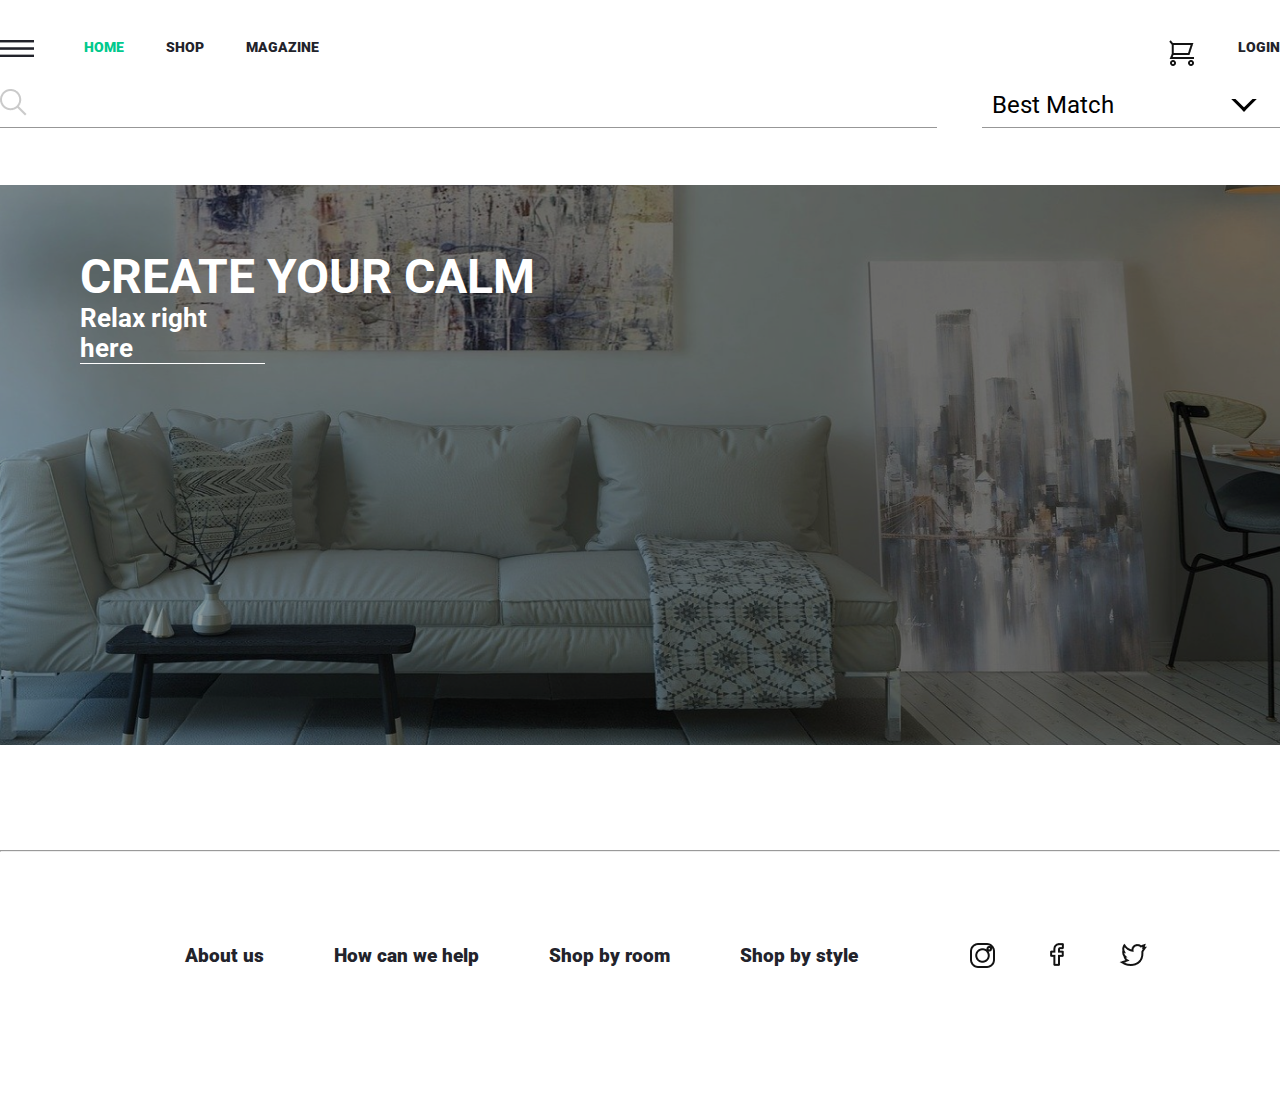
==== commit 8fc6e454: "some changes" ====
--- a/index.html
+++ b/index.html
@@ -36,13 +36,15 @@
     <div class="search-wrapper">        
         <input id="searchInput" name="search" type="text"/>
     </div><!-- search-wrapper -->
-    <div class="match-wrapper filter-wrapper">
-        <select class="bestMatch" id="bestMatch">
-            <option value="bestMatch">Best Match</option>
+    <div class="sort-options mobile-best-match">
+        <select name="match" id="match">
+            <option value="bestMatch">Best Match </option>
             <option value="highest">Price: Highest first</option>
             <option value="lowest">Price: Lowest first</option>
         </select>
-    </div><!--filter-wrapper-->
+        <span class="arrow"></span>
+    </div>
+    <!--sort-options-->
 </form><!--search-filter outer-->
 
 <main class="main carousel-wrapper outer">
--- a/css/stylesheet.css
+++ b/css/stylesheet.css
@@ -105,6 +105,21 @@
 .cartButton {
   cursor: pointer;
   background-color: transparent;
+  position: relative;
+}
+
+.cartButtonSpan {
+  display: none;
+  color: #fff;
+  font-size: .7rem;
+  font-weight: 600;
+  background-color: red;
+  border: 1px solid red;
+  border-radius: 50%;
+  padding: 10% 20%;
+  position: absolute;
+  top: -10px;
+  left: 15px;
 }
 
 /*individual style for search & filter*/
@@ -140,25 +155,38 @@
   box-shadow: 0 0 2px 1px #979797;
 }
 
-.match-wrapper {
+.sort-options {
   width: 100%;
   max-width: 298px;
   margin-left: 45px;
-}
-
-.match-wrapper select {
+  position: relative;
+
+}
+
+.sort-options select {
+  cursor: pointer;
   width: 100%;
   max-width: 298px;
   font-size: 1.5rem;
-  padding: 5px 10px;
+  padding: 7px 10px;
   border: none;
   background-color: #fff;
   border-bottom: 1.2px solid #979797;
-}
-
-.filter-wrapper select:focus {
+  background: transparent;
+  background-image: none;
+  -webkit-appearance: none;
+  appearance: none;
+
+}
+
+.sort-options select:focus {
   outline: 0;
   box-shadow: 0 0 2px 2px #979797;
+}
+
+.sort-options option:focus {
+  outline: none;
+  border: none;
 }
 
 /*individual style for main*/
@@ -550,8 +578,6 @@
   text-align: right;
 }
 
-.price-submit {
-}
 
 .addToCart {
   border: none;
@@ -559,23 +585,28 @@
   cursor: pointer;
 }
 
-.next-page-container {
+.pagination-wrapper {
   margin-top: 68px;
-}
-
-.next-page {
   display: flex;
   justify-content: center;
 }
 
-.page-number {
-  background-color: #e2dfdf;
+#pagination button {
+  font-weight: 900;
+  background-color: #fff;
+  border-style: none;
+  border: 1px solid #ccc;
   padding: 13px;
-  margin-right: 10px;
-}
-
-.page-number:hover {
-  cursor: pointer;
+  margin-right: 30px;
+}
+
+#pagination button:hover {
+  cursor: pointer;
+  background-color: #00c98d;
+}
+
+#pagination button.active {
+  color: #fff;
   background-color: #00c98d;
 }
 
